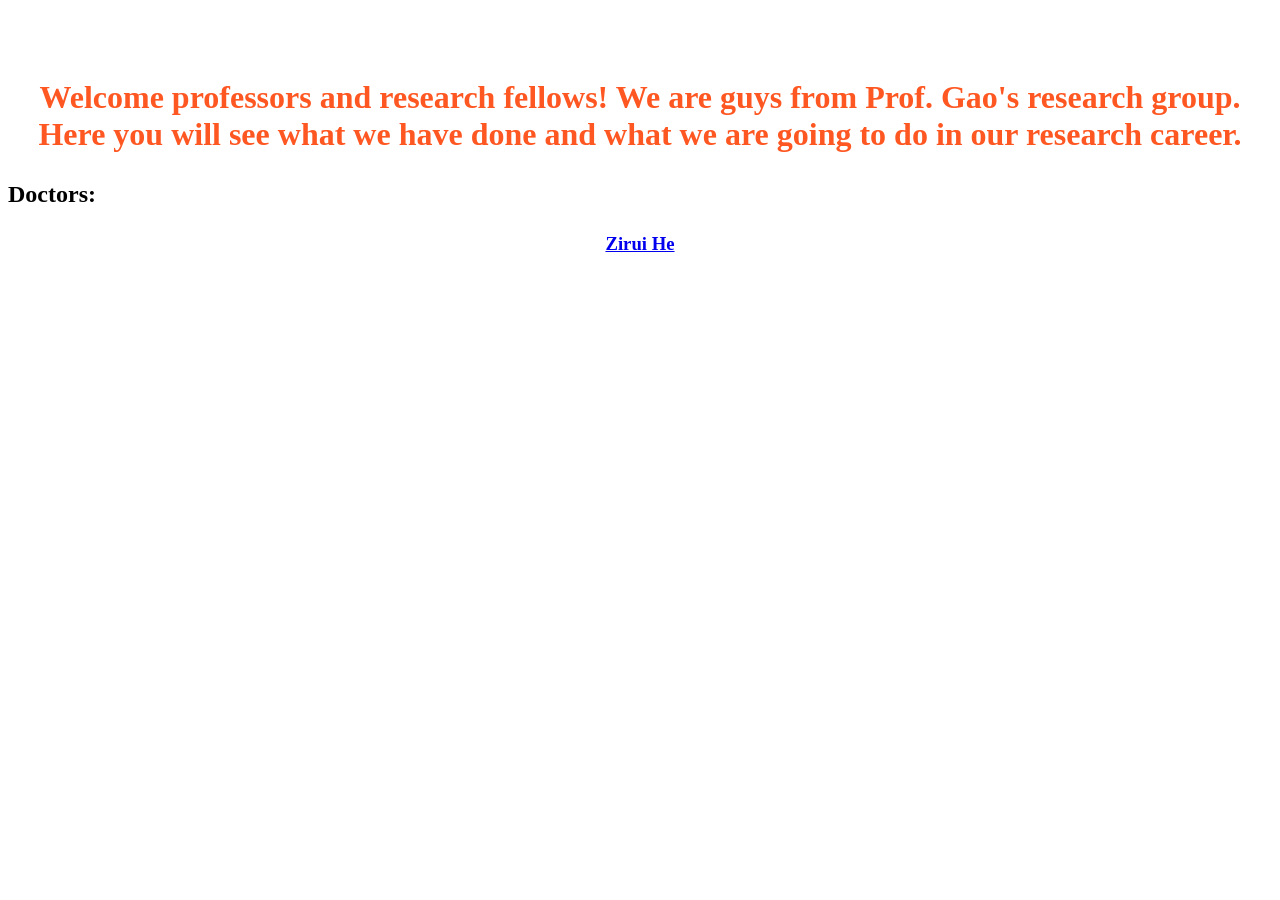
==== index.html @ c75f28a0 "123" ====
<!DOCTYPE html>
<html lang="en">

<head>
    <meta charset="UTF-8">
    <meta name="viewport" content="width=device-width, initial-scale=1.0">
    <title>Home page of Prof.Gao's research group
    </title>
    <link rel="stylesheet" href="style.css">
</head>

<body>
    <h1>
        Welcome professors and research fellows! We are guys from Prof. Gao's research group. Here you will see what we
        have done and what we are going to do in our research career.
    </h1>
    <h2 class="left">
        Doctors:
    </h2>
    <h3>
        <a href="zirui/index.html">Zirui He</a>
    </h3>

</body>

</html>
---- style.css ----
body {
    background-color: #ffffff;
    /* 背景灰白 */
    text-align: center;
    /* 文字居中 */
    font-family: "微软雅黑";
    /* 字体 */
    padding-top: 50px;
}

h1 {
    color: #ff5722;
    /* 标题橙色 */
}

button {
    padding: 10px 20px;
    background-color: #007BFF;
    color: white;
    border: none;
    border-radius: 5px;
}

.justify {
    text-align: justify;
    /* 核心属性：开启两端对齐 */
    line-height: 1.6;
    /* 建议：配合适当的行高，阅读体验更好 */
}

.left {
    text-align: left;
    /* 核心属性：强制左对齐 */
    line-height: 1.6;
}
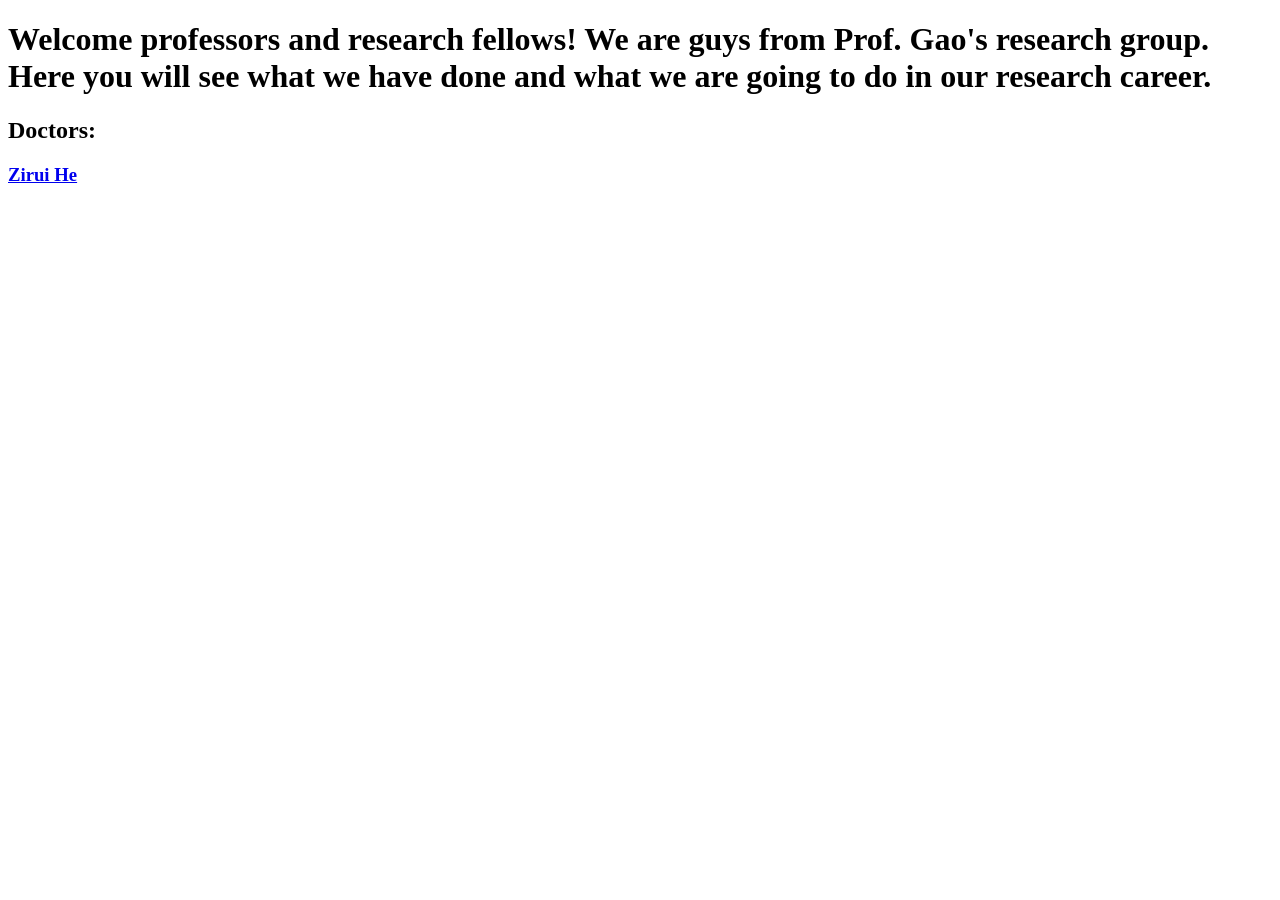
==== commit 4c23dae3: "123" ====
--- a/index.html
+++ b/index.html
@@ -6,7 +6,7 @@
     <meta name="viewport" content="width=device-width, initial-scale=1.0">
     <title>Home page of Prof.Gao's research group
     </title>
-    <link rel="stylesheet" href="style.css">
+    <link rel="stylesheet" href="/workspaces/noleft.github.io/style.css">
 </head>
 
 <body>
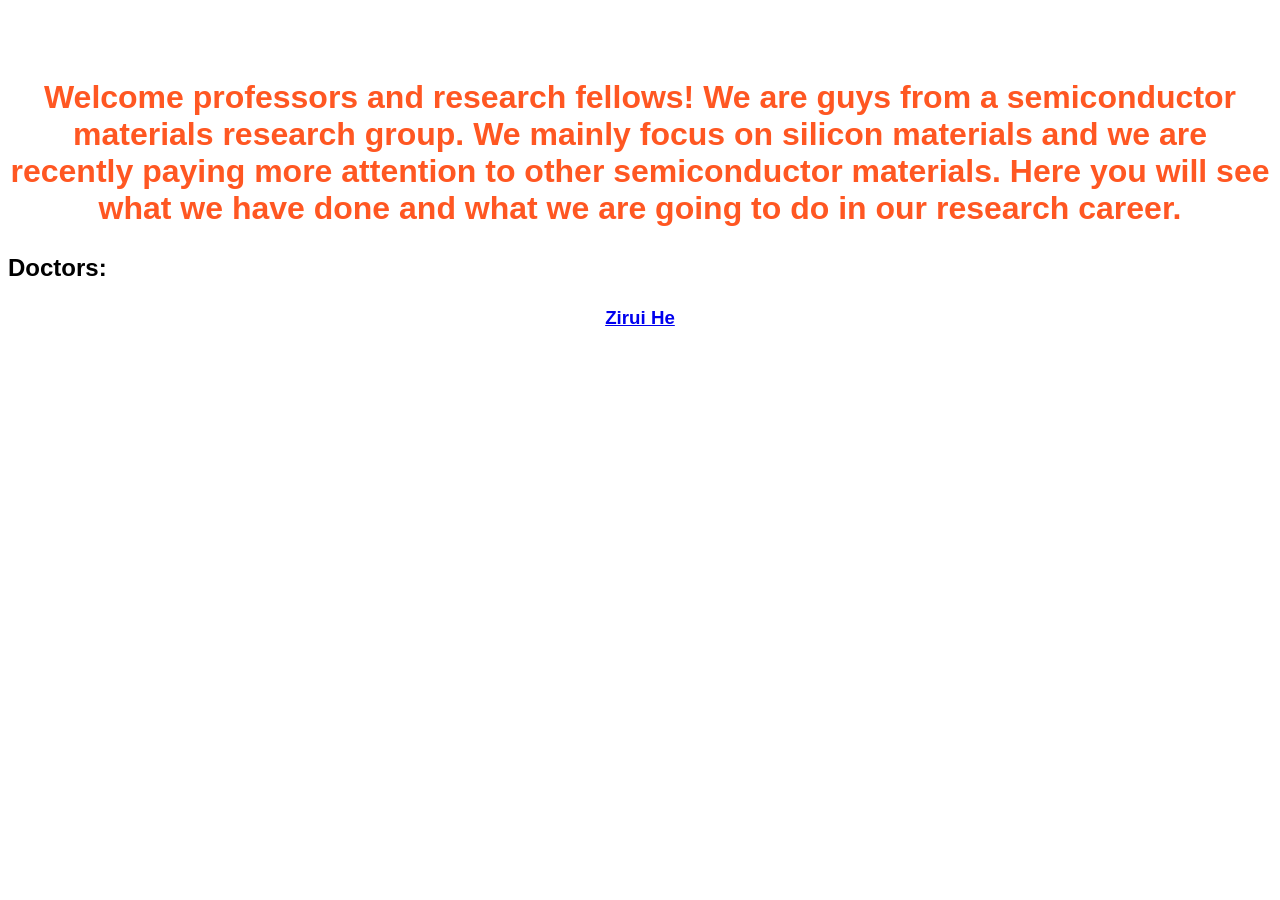
==== commit e4c4c23e: "321" ====
--- a/index.html
+++ b/index.html
@@ -6,12 +6,12 @@
     <meta name="viewport" content="width=device-width, initial-scale=1.0">
     <title>Home page of Prof.Gao's research group
     </title>
-    <link rel="stylesheet" href="/workspaces/noleft.github.io/style.css">
+    <link rel="stylesheet" href="style.css">
 </head>
 
 <body>
     <h1>
-        Welcome professors and research fellows! We are guys from Prof. Gao's research group. Here you will see what we
+        Welcome professors and research fellows! We are guys from a semiconductor materials research group. We mainly focus on silicon materials and we are recently paying more attention to other semiconductor materials. Here you will see what we
         have done and what we are going to do in our research career.
     </h1>
     <h2 class="left">
--- a/style.css
+++ b/style.css
@@ -0,0 +1,77 @@
+body {
+    background-color: #ffffff;
+    /* 背景灰白 */
+    text-align: center;
+    /* 文字居中 */
+    font-family: "Arial", sans-serif;
+    /* 字体 */
+    padding-top: 50px;
+}
+
+h1 {
+    color: #ff5722;
+    /* 标题橙色 */
+}
+
+button {
+    padding: 10px 20px;
+    background-color: #007BFF;
+    color: white;
+    border: none;
+    border-radius: 5px;
+}
+
+.justify {
+    text-align: justify;
+    /* 核心属性：开启两端对齐 */
+    line-height: 1.6;
+    /* 建议：配合适当的行高，阅读体验更好 */
+}
+
+.left {
+    text-align: left;
+    /* 核心属性：强制左对齐 */
+    line-height: 1.6;
+}
+/* 可移至 main/style.css */
+.back-to-main {
+    position: fixed;
+    bottom: max(20px, env(safe-area-inset-bottom));
+    left: 50%;
+    transform: translateX(-50%);
+    z-index: 1000;
+    pointer-events: auto;
+}
+
+.back-to-main a {
+    display: inline-block;
+    background: #007acc;
+    color: #fff;
+    text-decoration: none;
+    padding: 10px 16px;
+    border-radius: 6px;
+    font-weight: 600;
+    box-shadow: 0 2px 6px rgba(0,0,0,0.15);
+    transition: background .15s ease, transform .08s ease;
+    cursor: pointer;
+}
+
+.back-to-main a:hover,
+.back-to-main a:active {
+    background: #005fa3;
+    transform: translateY(-1px);
+}
+
+.back-to-main a:focus,
+.back-to-main a:focus-visible {
+    outline: 3px solid rgba(0,122,204,0.25);
+    outline-offset: 2px;
+}
+
+/* 小屏幕时适当缩小按钮 */
+@media (max-width: 420px) {
+    .back-to-main a {
+        padding: 8px 12px;
+        font-size: 14px;
+    }
+}
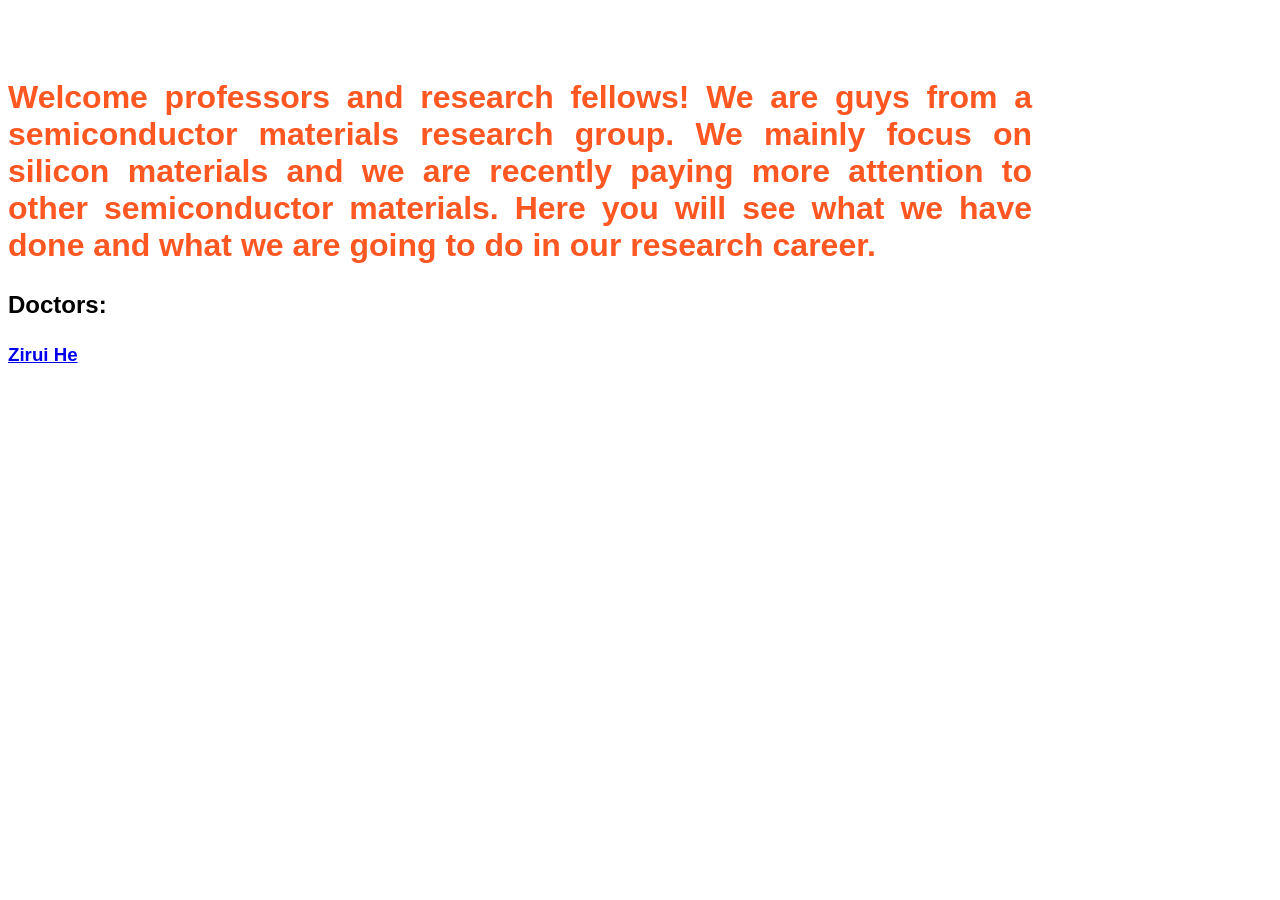
==== commit c2992248: "123" ====
--- a/index.html
+++ b/index.html
@@ -3,8 +3,8 @@
 
 <head>
     <meta charset="UTF-8">
-    <meta name="viewport" content="width=device-width, initial-scale=1.0">
-    <title>Home page of Prof.Gao's research group
+    <meta name="viewport" content="initial-scale=1.0">
+    <title>Home page of research group
     </title>
     <link rel="stylesheet" href="style.css">
 </head>
--- a/style.css
+++ b/style.css
@@ -1,11 +1,12 @@
 body {
     background-color: #ffffff;
     /* 背景灰白 */
-    text-align: center;
+    text-align: justify;
     /* 文字居中 */
     font-family: "Arial", sans-serif;
     /* 字体 */
     padding-top: 50px;
+    width: 80%;
 }
 
 h1 {
@@ -33,6 +34,7 @@
     /* 核心属性：强制左对齐 */
     line-height: 1.6;
 }
+
 /* 可移至 main/style.css */
 .back-to-main {
     position: fixed;
@@ -51,7 +53,7 @@
     padding: 10px 16px;
     border-radius: 6px;
     font-weight: 600;
-    box-shadow: 0 2px 6px rgba(0,0,0,0.15);
+    box-shadow: 0 2px 6px rgba(0, 0, 0, 0.15);
     transition: background .15s ease, transform .08s ease;
     cursor: pointer;
 }
@@ -64,7 +66,7 @@
 
 .back-to-main a:focus,
 .back-to-main a:focus-visible {
-    outline: 3px solid rgba(0,122,204,0.25);
+    outline: 3px solid rgba(0, 122, 204, 0.25);
     outline-offset: 2px;
 }
 
@@ -74,4 +76,4 @@
         padding: 8px 12px;
         font-size: 14px;
     }
-}
+}
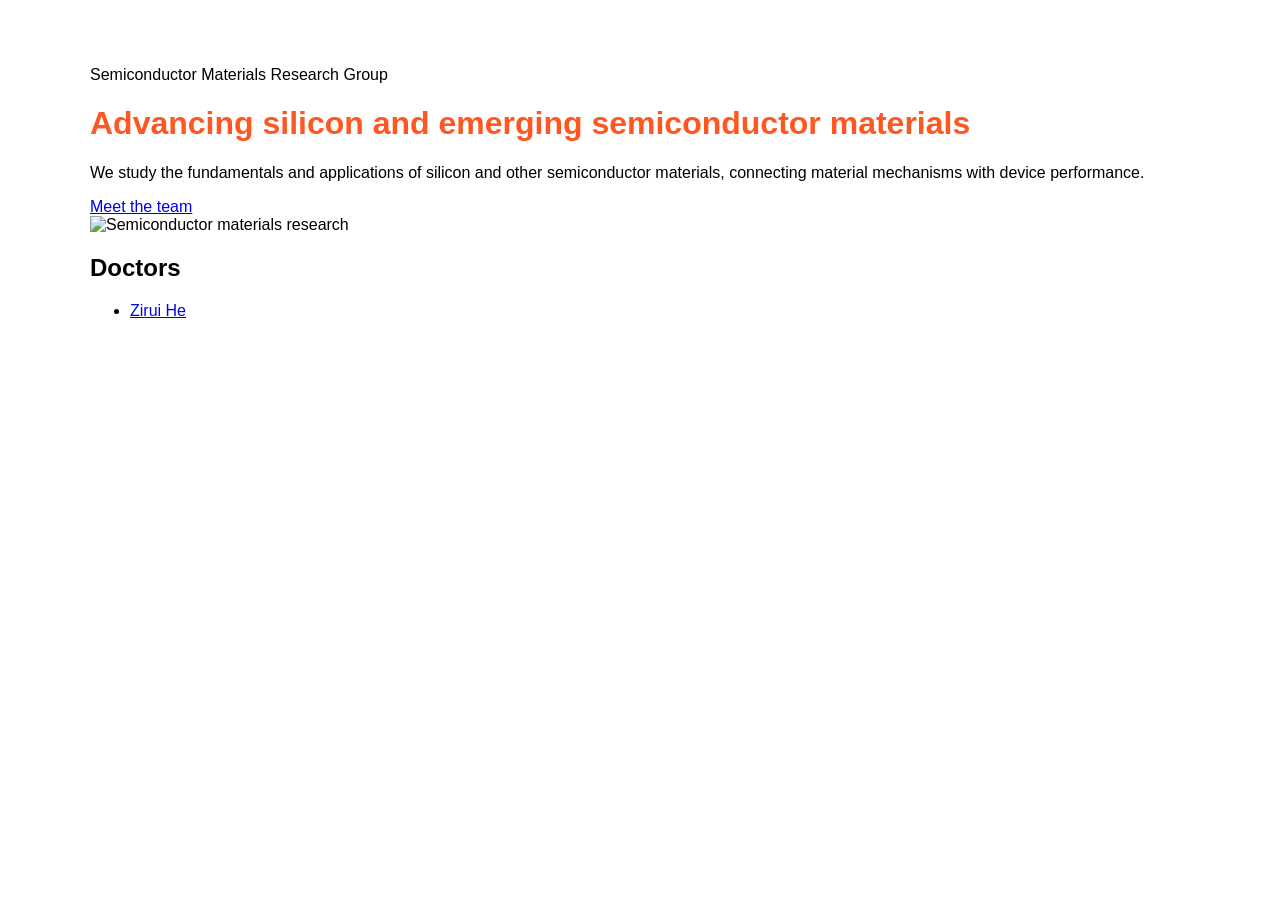
==== commit 2a027a1a: "Revamp index.html with new header and content Updated the homepage layout and content for the resear" ====
--- a/index.html
+++ b/index.html
@@ -1,26 +1,37 @@
 <!DOCTYPE html>
 <html lang="en">
+<head>
+    <meta charset="UTF-8" />
+    <meta name="viewport" content="initial-scale=1.0" />
+    <title>Home page of research group</title>
+    <link rel="stylesheet" href="style.css" />
+</head>
+<body>
+    <header class="hero">
+        <div class="hero-text">
+            <p class="eyebrow">Semiconductor Materials Research Group</p>
+            <h1>Advancing silicon and emerging semiconductor materials</h1>
+            <p class="lead">
+                We study the fundamentals and applications of silicon and other semiconductor materials,
+                connecting material mechanisms with device performance.
+            </p>
+            <div class="hero-actions">
+                <a class="btn" href="#members">Meet the team</a>
+                <!-- <a class="btn ghost" href="zirui/index.html">Zirui He</a> -->
+            </div>
+        </div>
+        <div class="hero-media">
+            <img src="picture.png" alt="Semiconductor materials research" />
+        </div>
+    </header>
 
-<head>
-    <meta charset="UTF-8">
-    <meta name="viewport" content="initial-scale=1.0">
-    <title>Home page of research group
-    </title>
-    <link rel="stylesheet" href="style.css">
-</head>
-
-<body>
-    <h1>
-        Welcome professors and research fellows! We are guys from a semiconductor materials research group. We mainly focus on silicon materials and we are recently paying more attention to other semiconductor materials. Here you will see what we
-        have done and what we are going to do in our research career.
-    </h1>
-    <h2 class="left">
-        Doctors:
-    </h2>
-    <h3>
-        <a href="zirui/index.html">Zirui He</a>
-    </h3>
-
+    <main class="content">
+        <section id="members" class="card">
+            <h2>Doctors</h2>
+            <ul class="member-list">
+                <li><a href="zirui/index.html">Zirui He</a></li>
+            </ul>
+        </section>
+    </main>
 </body>
-
-</html>+</html>
--- a/style.css
+++ b/style.css
@@ -6,7 +6,10 @@
     font-family: "Arial", sans-serif;
     /* 字体 */
     padding-top: 50px;
-    width: 80%;
+    margin: 0 auto; /* 水平居中 */
+    max-width: 1100px; /* 可选：在大屏幕限制最大宽度 */
+    box-sizing: border-box; /* 使 padding 包含在宽度内 */
+    min-width: 320px; /* 可选：防止过窄 */
 }
 
 h1 {
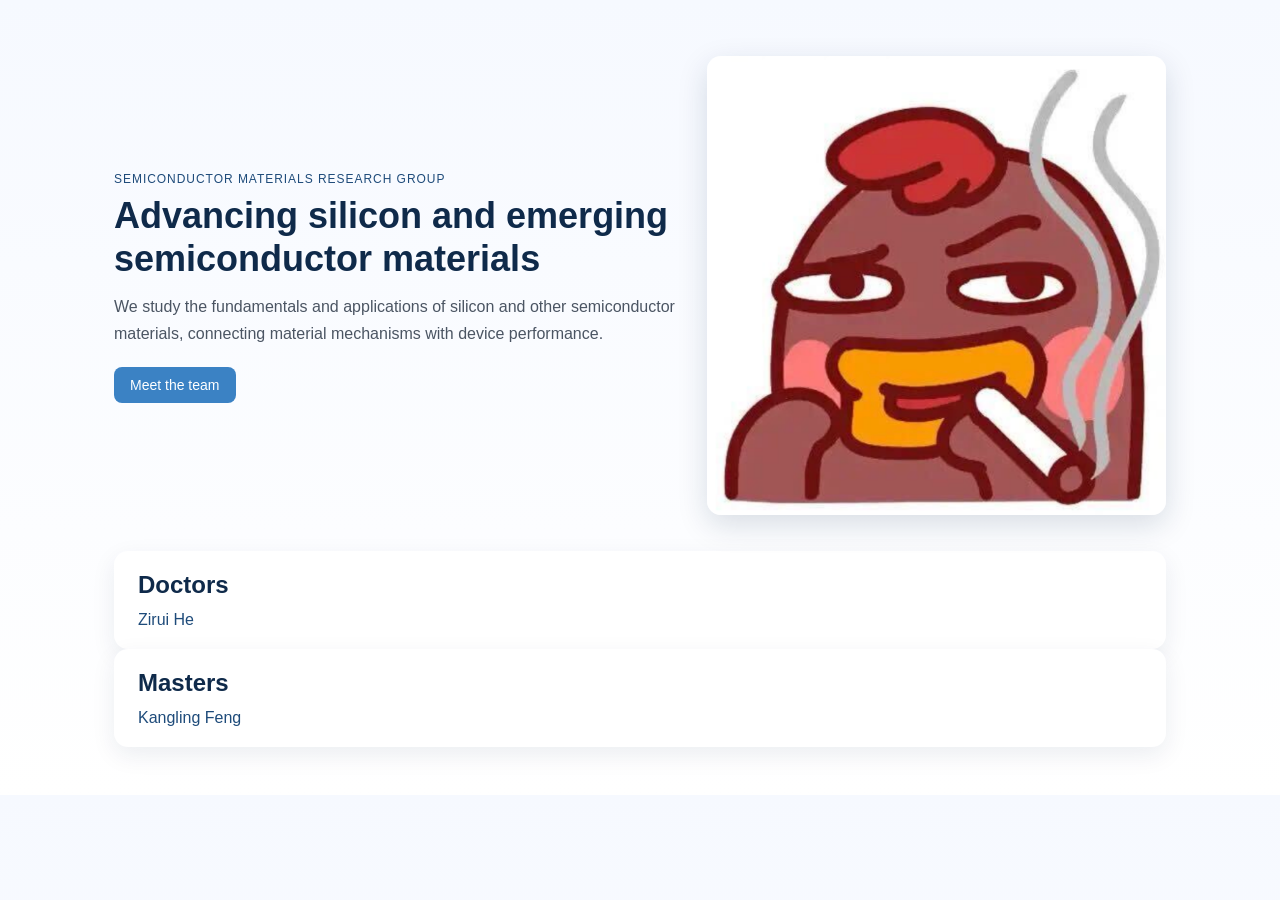
==== commit 505994a9: "Add Masters section to the index.html" ====
--- a/index.html
+++ b/index.html
@@ -32,6 +32,12 @@
                 <li><a href="zirui/index.html">Zirui He</a></li>
             </ul>
         </section>
+                <section class="card">
+            <h2>Masters</h2>
+            <ul class="member-list">
+                <li><a href="kangling/index.html">Kangling Feng</a></li>
+            </ul>
+        </section>
     </main>
 </body>
 </html>
--- a/style.css
+++ b/style.css
@@ -1,82 +1,212 @@
+:root {
+    --blue-900: #0f2a4a;
+    --blue-700: #1e4b7a;
+    --blue-500: #3b82c4;
+    --blue-100: #eaf3ff;
+    --blue-50: #f6f9ff;
+    --gray-800: #1f2937;
+    --gray-600: #4b5563;
+    --white: #ffffff;
+}
+
+* {
+    box-sizing: border-box;
+}
+
 body {
-    background-color: #ffffff;
-    /* 背景灰白 */
-    text-align: justify;
-    /* 文字居中 */
-    font-family: "Arial", sans-serif;
-    /* 字体 */
-    padding-top: 50px;
-    margin: 0 auto; /* 水平居中 */
-    max-width: 1100px; /* 可选：在大屏幕限制最大宽度 */
-    box-sizing: border-box; /* 使 padding 包含在宽度内 */
-    min-width: 320px; /* 可选：防止过窄 */
-}
-
-h1 {
-    color: #ff5722;
-    /* 标题橙色 */
-}
-
-button {
-    padding: 10px 20px;
-    background-color: #007BFF;
-    color: white;
-    border: none;
-    border-radius: 5px;
-}
-
-.justify {
-    text-align: justify;
-    /* 核心属性：开启两端对齐 */
+    margin: 0;
+    font-family: "Inter", "Helvetica Neue", Arial, sans-serif;
+    color: var(--gray-800);
+    background: linear-gradient(180deg, var(--blue-50), var(--white));
+}
+
+.hero {
+    max-width: 1100px;
+    margin: 0 auto;
+    padding: 56px 24px 32px;
+    display: grid;
+    grid-template-columns: 1.1fr 0.9fr;
+    gap: 32px;
+    align-items: center;
+}
+
+.hero-text h1 {
+    font-size: 36px;
+    line-height: 1.2;
+    margin: 8px 0 12px;
+    color: var(--blue-900);
+}
+
+.eyebrow {
+    letter-spacing: 0.08em;
+    text-transform: uppercase;
+    font-size: 12px;
+    color: var(--blue-700);
+    margin: 0 0 8px;
+}
+
+.lead {
+    font-size: 16px;
+    line-height: 1.7;
+    color: var(--gray-600);
+    margin: 0 0 20px;
+}
+
+.hero-actions {
+    display: flex;
+    gap: 12px;
+    flex-wrap: wrap;
+}
+
+.btn {
+    display: inline-block;
+    background: var(--blue-500);
+    color: var(--white);
+    padding: 10px 16px;
+    border-radius: 8px;
+    text-decoration: none;
+    font-size: 14px;
+}
+
+.btn.ghost {
+    background: transparent;
+    color: var(--blue-700);
+    border: 1px solid var(--blue-500);
+}
+
+.hero-media img {
+    width: 100%;
+    border-radius: 14px;
+    box-shadow: 0 10px 30px rgba(15, 42, 74, 0.15);
+    object-fit: cover;
+}
+
+.content {
+    max-width: 1100px;
+    margin: 0 auto;
+    padding: 0 24px 48px;
+}
+
+.card {
+    background: var(--white);
+    border-radius: 14px;
+    padding: 20px 24px;
+    box-shadow: 0 8px 24px rgba(15, 42, 74, 0.08);
+}
+
+.card h2 {
+    margin: 0 0 12px;
+    color: var(--blue-900);
+}
+
+.member-list {
+    list-style: none;
+    padding: 0;
+    margin: 0;
+}
+
+.member-list a {
+    color: var(--blue-700);
+    text-decoration: none;
+}
+
+.member-list a:hover {
+    text-decoration: underline;
+}
+
+/* @media (max-width: 900px) {
+    .hero {
+        grid-template-columns: 1fr;
+    } */
+/* ...existing code... */
+.profile-hero {
+    max-width: 1100px;
+    margin: 0 auto;
+    padding: 56px 24px 32px;
+    display: grid;
+    grid-template-columns: 1.1fr 0.9fr;
+    gap: 32px;
+    align-items: center;
+}
+
+.profile-text h1 {
+    font-size: 36px;
+    line-height: 1.2;
+    margin: 8px 0 12px;
+    color: var(--blue-900);
+}
+
+.profile-media img {
+    width: 100%;
+    border-radius: 14px;
+    box-shadow: 0 10px 30px rgba(15, 42, 74, 0.15);
+    object-fit: cover;
+}
+
+.pub-list {
+    padding-left: 18px;
+    margin: 0;
+}
+
+.pub-list li {
+    margin-bottom: 12px;
     line-height: 1.6;
-    /* 建议：配合适当的行高，阅读体验更好 */
-}
-
-.left {
-    text-align: left;
-    /* 核心属性：强制左对齐 */
-    line-height: 1.6;
-}
-
-/* 可移至 main/style.css */
-.back-to-main {
-    position: fixed;
-    bottom: max(20px, env(safe-area-inset-bottom));
-    left: 50%;
-    transform: translateX(-50%);
-    z-index: 1000;
-    pointer-events: auto;
-}
-
-.back-to-main a {
-    display: inline-block;
-    background: #007acc;
-    color: #fff;
+}
+
+.pub-list a {
+    color: var(--blue-700);
     text-decoration: none;
-    padding: 10px 16px;
-    border-radius: 6px;
-    font-weight: 600;
-    box-shadow: 0 2px 6px rgba(0, 0, 0, 0.15);
-    transition: background .15s ease, transform .08s ease;
-    cursor: pointer;
-}
-
-.back-to-main a:hover,
-.back-to-main a:active {
-    background: #005fa3;
-    transform: translateY(-1px);
-}
-
-.back-to-main a:focus,
-.back-to-main a:focus-visible {
-    outline: 3px solid rgba(0, 122, 204, 0.25);
-    outline-offset: 2px;
-}
-
-/* 小屏幕时适当缩小按钮 */
-@media (max-width: 420px) {
-    .back-to-main a {
-        padding: 8px 12px;
-        font-size: 14px;
+}
+
+.pub-list a:hover {
+    text-decoration: underline;
+}
+
+/* ...existing code... */
+.profile-header {
+    max-width: 1100px;
+    margin: 0 auto;
+    padding: 56px 24px 24px;
+    display: grid;
+    grid-template-columns: 1.3fr 0.7fr;
+    gap: 24px;
+    align-items: start;
+}
+
+.profile-card {
+    display: grid;
+    grid-template-columns: 200px 1fr;
+    gap: 20px;
+    background: var(--white);
+    border-radius: 16px;
+    padding: 20px;
+    box-shadow: 0 8px 24px rgba(15, 42, 74, 0.08);
+}
+
+.profile-card img {
+    width: 100%;
+    aspect-ratio: 1 / 1;
+    border-radius: 12px;
+    object-fit: cover;
+    box-shadow: 0 6px 18px rgba(15, 42, 74, 0.12);
+}
+
+.profile-facts h2 {
+    margin-top: 0;
+}
+
+.facts-list {
+    margin: 0;
+    padding-left: 18px;
+    line-height: 1.7;
+}
+
+@media (max-width: 900px) {
+    .profile-header {
+        grid-template-columns: 1fr;
     }
-}+    .profile-card {
+        grid-template-columns: 1fr;
+    }
+}
+
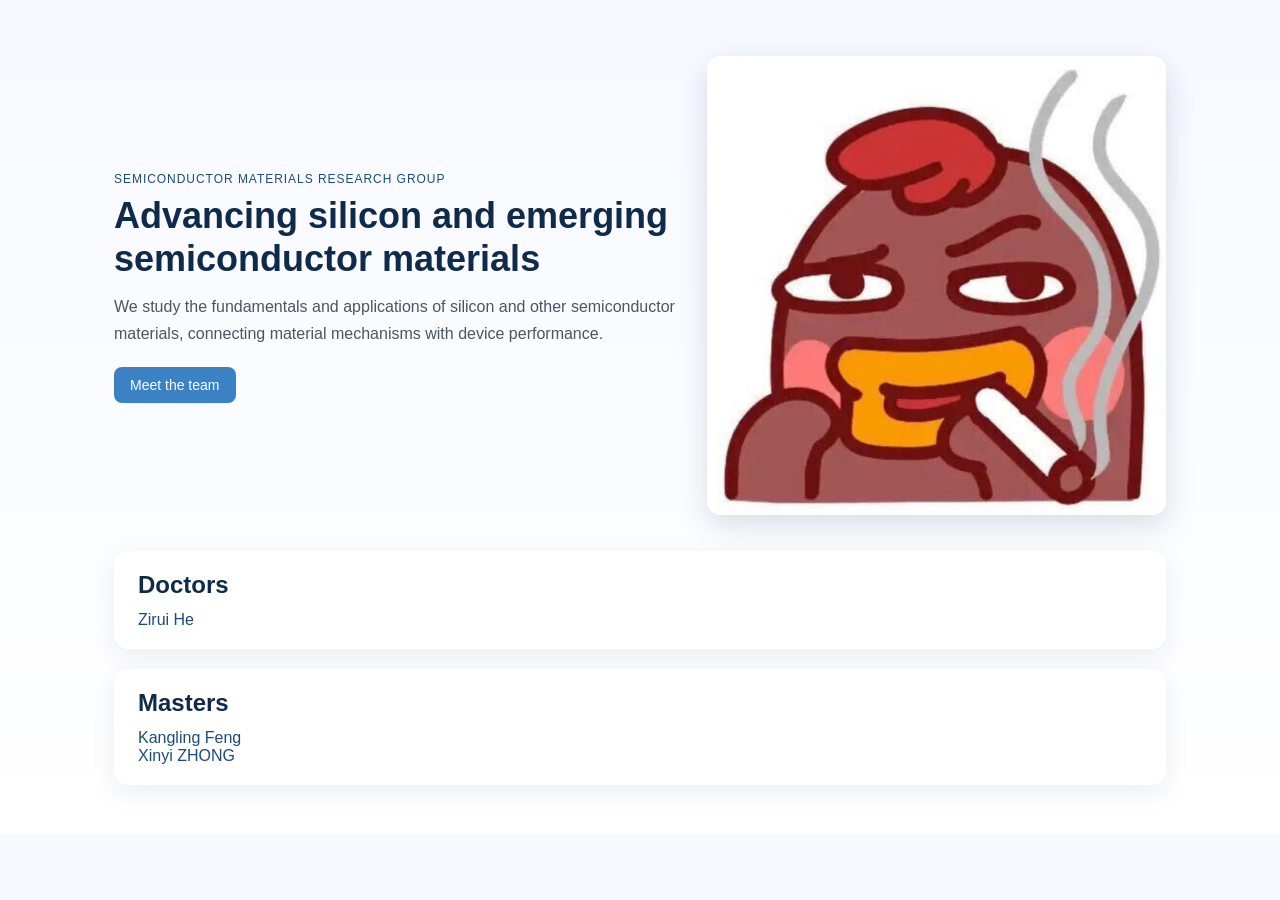
==== commit b5038373: "Add Xinyi ZHONG profile and work page" ====
--- a/index.html
+++ b/index.html
@@ -31,13 +31,14 @@
             <ul class="member-list">
                 <li><a href="zirui/index.html">Zirui He</a></li>
             </ul>
-        </section>
-                <section class="card">
-            <h2>Masters</h2>
-            <ul class="member-list">
-                <li><a href="kangling/index.html">Kangling Feng</a></li>
-            </ul>
-        </section>
-    </main>
-</body>
-</html>
+        </section>
+        <section class="card">
+            <h2>Masters</h2>
+            <ul class="member-list">
+                <li><a href="kangling/index.html">Kangling Feng</a></li>
+                <li><a href="xinyi/index.html">Xinyi ZHONG</a></li>
+            </ul>
+        </section>
+    </main>
+</body>
+</html>
--- a/style.css
+++ b/style.css
@@ -85,6 +85,8 @@
     max-width: 1100px;
     margin: 0 auto;
     padding: 0 24px 48px;
+    display: grid;
+    gap: 20px;
 }
 
 .card {
@@ -97,6 +99,10 @@
 .card h2 {
     margin: 0 0 12px;
     color: var(--blue-900);
+}
+
+.card p {
+    line-height: 1.7;
 }
 
 .member-list {
@@ -191,6 +197,19 @@
     box-shadow: 0 6px 18px rgba(15, 42, 74, 0.12);
 }
 
+.profile-avatar {
+    width: 100%;
+    aspect-ratio: 1 / 1;
+    border-radius: 12px;
+    display: grid;
+    place-items: center;
+    background: var(--blue-100);
+    color: var(--blue-900);
+    font-size: 48px;
+    font-weight: 700;
+    box-shadow: 0 6px 18px rgba(15, 42, 74, 0.12);
+}
+
 .profile-facts h2 {
     margin-top: 0;
 }
@@ -199,6 +218,210 @@
     margin: 0;
     padding-left: 18px;
     line-height: 1.7;
+}
+
+.work-list {
+    display: grid;
+    gap: 16px;
+}
+
+.work-item h3 {
+    margin: 0 0 12px;
+    color: var(--blue-900);
+    font-size: 22px;
+    line-height: 1.35;
+}
+
+.work-link {
+    color: var(--blue-900);
+    text-decoration: none;
+}
+
+.work-link:hover {
+    color: var(--blue-700);
+    text-decoration: underline;
+}
+
+.work-summary {
+    margin-bottom: 12px !important;
+}
+
+.work-more {
+    color: var(--blue-700);
+    display: inline-block;
+    font-size: 14px;
+    font-weight: 700;
+    margin-top: 12px;
+    text-decoration: none;
+}
+
+.work-more:hover {
+    text-decoration: underline;
+}
+
+.work-item p {
+    line-height: 1.7;
+    margin: 0;
+}
+
+.work-item h4 {
+    margin: 22px 0 8px;
+    color: var(--blue-900);
+    font-size: 16px;
+}
+
+.work-meta {
+    color: var(--gray-600);
+    font-size: 14px;
+    margin-bottom: 8px !important;
+}
+
+.key-results {
+    display: grid;
+    grid-template-columns: repeat(2, minmax(0, 1fr));
+    gap: 14px 24px;
+    margin: 22px 0;
+}
+
+.key-results div {
+    border-top: 1px solid var(--blue-100);
+    padding-top: 10px;
+}
+
+.key-results dt {
+    color: var(--blue-700);
+    font-size: 13px;
+    font-weight: 700;
+    margin-bottom: 4px;
+    text-transform: uppercase;
+}
+
+.key-results dd {
+    margin: 0;
+    line-height: 1.55;
+}
+
+.work-points {
+    margin: 0;
+    padding-left: 20px;
+    line-height: 1.7;
+}
+
+.work-points li {
+    margin-bottom: 8px;
+}
+
+.figure-list {
+    display: grid;
+    gap: 24px;
+}
+
+.research-figure {
+    margin: 0;
+    border-top: 1px solid var(--blue-100);
+    padding-top: 18px;
+}
+
+.research-figure:first-child {
+    border-top: 0;
+    padding-top: 0;
+}
+
+.research-figure img {
+    width: 100%;
+    display: block;
+    border-radius: 8px;
+    border: 1px solid var(--blue-100);
+    background: var(--white);
+}
+
+.research-figure figcaption {
+    color: var(--gray-600);
+    font-size: 14px;
+    line-height: 1.6;
+    margin-top: 10px;
+}
+
+.work-detail {
+    gap: 24px;
+}
+
+.narrative-intro h2,
+.narrative-section h2 {
+    margin-bottom: 12px;
+}
+
+.narrative-intro p,
+.narrative-section p {
+    margin-top: 0;
+}
+
+.section-kicker {
+    color: var(--blue-700);
+    font-size: 12px;
+    font-weight: 700;
+    letter-spacing: 0.08em;
+    margin-bottom: 6px !important;
+    text-transform: uppercase;
+}
+
+.narrative-grid {
+    display: grid;
+    grid-template-columns: minmax(0, 0.95fr) minmax(320px, 1.15fr);
+    gap: 24px;
+    align-items: start;
+}
+
+.reverse-grid {
+    grid-template-columns: minmax(320px, 1.2fr) minmax(0, 0.9fr);
+}
+
+.section-copy p + p {
+    margin-top: 12px;
+}
+
+.section-copy-wide {
+    max-width: 900px;
+}
+
+.figure-panel {
+    border-top: 0;
+    padding-top: 0;
+}
+
+.figure-wide {
+    margin-top: 18px;
+}
+
+.compact-results {
+    margin-bottom: 0;
+}
+
+.metric-table-wrap {
+    overflow-x: auto;
+    margin-top: 18px;
+}
+
+.metric-table {
+    width: 100%;
+    border-collapse: collapse;
+    font-size: 14px;
+}
+
+.metric-table th,
+.metric-table td {
+    border-bottom: 1px solid var(--blue-100);
+    padding: 10px 8px;
+    text-align: left;
+}
+
+.metric-table th {
+    color: var(--blue-900);
+    font-weight: 700;
+}
+
+.takeaway-list {
+    margin-top: 4px;
 }
 
 @media (max-width: 900px) {
@@ -208,5 +431,11 @@
     .profile-card {
         grid-template-columns: 1fr;
     }
-}
-
+    .key-results {
+        grid-template-columns: 1fr;
+    }
+    .narrative-grid,
+    .reverse-grid {
+        grid-template-columns: 1fr;
+    }
+}
